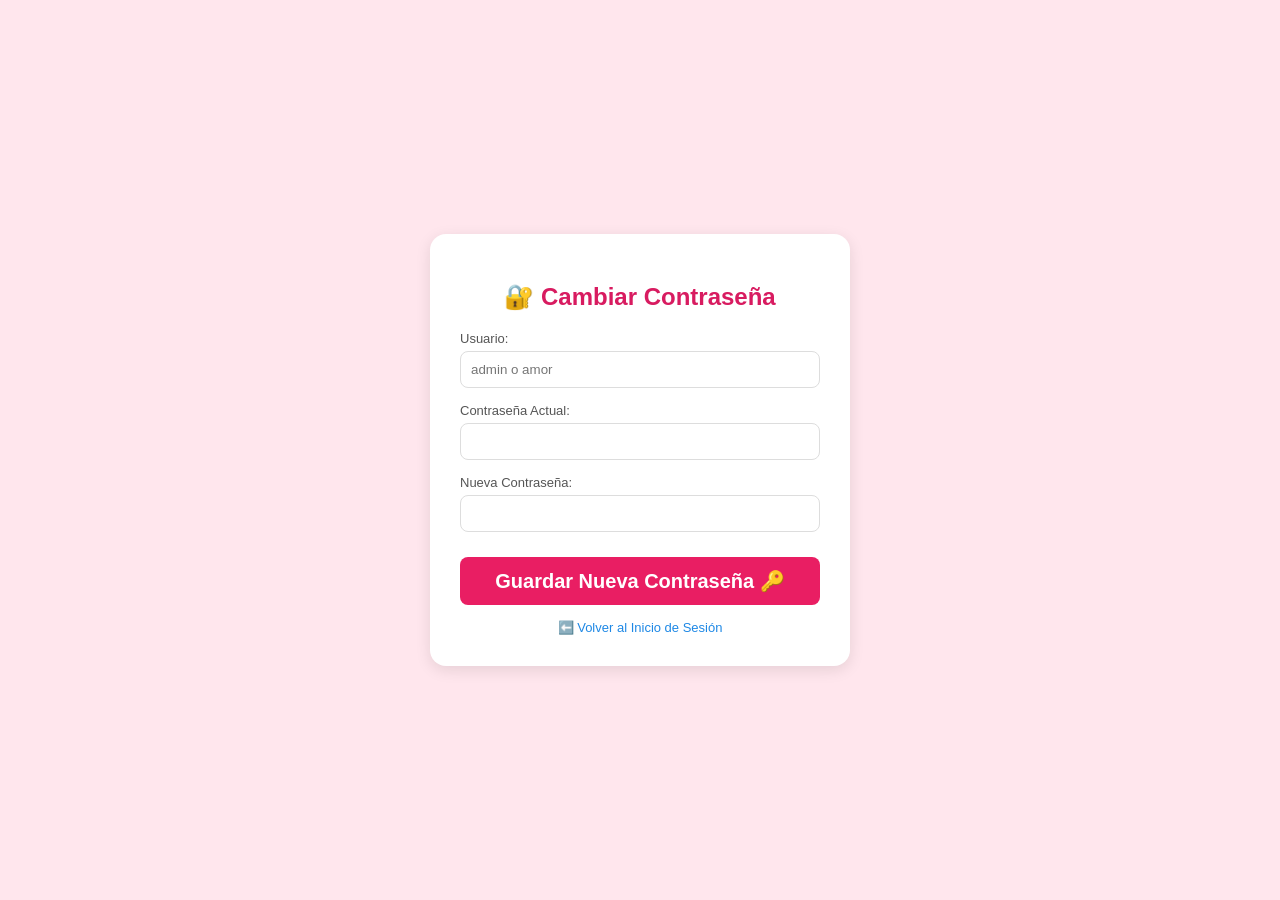
==== templates/cambiar_password.html @ 4f21d4ae "Primer subida de SamRO Recuerdos" ====
<!DOCTYPE html>
<html lang="es">
<head>
    <meta charset="UTF-8">
    <meta name="viewport" content="width=device-width, initial-scale=1.0">
    <title>Cambiar Contraseña - SamRO</title>
    <link rel="stylesheet" href="/static/styles.css">
    <style>
        body {
            background-color: #ffe6ed;
            font-family: Arial, sans-serif;
            display: flex;
            justify-content: center;
            align-items: center;
            height: 100vh;
            margin: 0;
        }

        .card-login {
            background: #ffffff;
            padding: 30px;
            border-radius: 16px;
            box-shadow: 0 4px 15px rgba(0, 0, 0, 0.1);
            width: 90%;
            max-width: 360px;
            text-align: center;
        }

        .card-login h2 {
            color: #d81b60;
            margin-bottom: 20px;
        }

        .form-group {
            margin-bottom: 15px;
            text-align: left;
        }

        .form-group label {
            display: block;
            font-size: 13px;
            color: #555;
            margin-bottom: 5px;
        }

        .form-group input {
            width: 100%;
            padding: 10px;
            border: 1px solid #ddd;
            border-radius: 8px;
            box-sizing: border-box;
        }

        .btn-enviar {
            width: 100%;
            background-color: #e91e63;
            color: white;
            border: none;
            padding: 12px;
            border-radius: 8px;
            font-weight: bold;
            cursor: pointer;
            margin-top: 10px;
        }

        .btn-enviar:hover {
            background-color: #c2185b;
        }

        .mensaje-error {
            color: #ef5350;
            font-size: 13px;
            margin-bottom: 15px;
        }

        .link-volver {
            display: inline-block;
            margin-top: 15px;
            color: #1e88e5;
            text-decoration: none;
            font-size: 13px;
        }
    </style>
</head>
<body>

    <div class="card-login">
        <h2>🔐 Cambiar Contraseña</h2>

        <script>
            const urlParams = new URLSearchParams(window.location.search);
            if (urlParams.has('error')) {
                document.write('<p class="mensaje-error">❌ Usuario o contraseña actual incorrectos.</p>');
            }
        </script>

        <form action="/cambiar-password" method="POST">
            <div class="form-group">
                <label>Usuario:</label>
                <input type="text" name="usuario" required placeholder="admin o amor">
            </div>

            <div class="form-group">
                <label>Contraseña Actual:</label>
                <input type="password" name="password_actual" required>
            </div>

            <div class="form-group">
                <label>Nueva Contraseña:</label>
                <input type="password" name="nueva_password" required>
            </div>

            <button type="submit" class="btn-enviar">Guardar Nueva Contraseña 🔑</button>
        </form>

        <a href="/login" class="link-volver">⬅️ Volver al Inicio de Sesión</a>
    </div>

</body>
</html>
---- static/styles.css ----
body {
    margin: 0;
    background: #ffe4ec;
    font-family: Arial, Helvetica, sans-serif;
}

.contenedor {
    text-align: center;
    margin-top: 120px;
}

h1 {
    color: #d81b60;
    font-size: 48px;
}

p {
    font-size: 22px;
    color: #444;
}

/* Estilos para el enlace con aspecto de botón */
.boton-inicio, button {
    display: inline-block;
    background: #d81b60;
    color: white;
    text-decoration: none;
    padding: 15px 35px;
    font-size: 20px;
    border-radius: 10px;
    cursor: pointer;
    border: none;
    transition: background 0.3s ease;
}

.boton-inicio:hover, button:hover {
    background: #ad1457;
}

/* Formulario Login */
.formulario-login {
    display: flex;
    flex-direction: column;
    align-items: center;
    gap: 15px;
    margin-top: 20px;
}

.formulario-login input {
    padding: 12px 20px;
    font-size: 16px;
    border: 2px solid #f48fb1;
    border-radius: 8px;
    outline: none;
    width: 250px;
}

.formulario-login input:focus {
    border-color: #d81b60;
}
/* Estilos del Muro de Recuerdos */
.encabezado-muro {
    display: flex;
    justify-content: space-between;
    align-items: center;
    padding: 20px 40px;
    background-color: #ffffff;
    box-shadow: 0 2px 8px rgba(0,0,0,0.1);
}

.encabezado-muro h1 {
    font-size: 28px;
    margin: 0;
}

.btn-salir {
    color: #d81b60;
    text-decoration: none;
    font-weight: bold;
}

.contenedor-muro {
    max-width: 700px;
    margin: 40px auto;
    padding: 0 20px;
}

.seccion-crear {
    background: white;
    padding: 25px;
    border-radius: 12px;
    box-shadow: 0 4px 12px rgba(0,0,0,0.05);
}

.form-recuerdo {
    display: flex;
    flex-direction: column;
    gap: 12px;
}

.form-recuerdo input, .form-recuerdo textarea {
    padding: 12px;
    border: 1.5px solid #f48fb1;
    border-radius: 8px;
    font-family: inherit;
    font-size: 15px;
    outline: none;
}

.form-recuerdo input:focus, .form-recuerdo textarea:focus {
    border-color: #d81b60;
}

.divisor {
    margin: 40px 0;
    border: 0;
    height: 1px;
    background: #f48fb1;
}

/* Tarjetas de Recuerdos */
.tarjeta-recuerdo {
    background: white;
    padding: 20px;
    border-radius: 12px;
    margin-bottom: 20px;
    box-shadow: 0 4px 10px rgba(0,0,0,0.05);
}

.header-tarjeta {
    display: flex;
    justify-content: space-between;
    align-items: center;
}

.header-tarjeta h3 {
    margin: 0;
    color: #d81b60;
}

.fecha-badge {
    font-size: 13px;
    color: #777;
}

.lugar-badge {
    font-size: 14px;
    color: #888;
    margin: 5px 0 15px 0;
}

.nota-texto {
    color: #333;
    line-height: 1.5;
}
/* Estilos para las fotos subidas */
.contenedor-foto {
    margin-top: 15px;
    border-radius: 8px;
    overflow: hidden;
    max-height: 400px;
}

.contenedor-foto img {
    width: 100%;
    height: 100%;
    object-fit: cover;
    display: block;
}
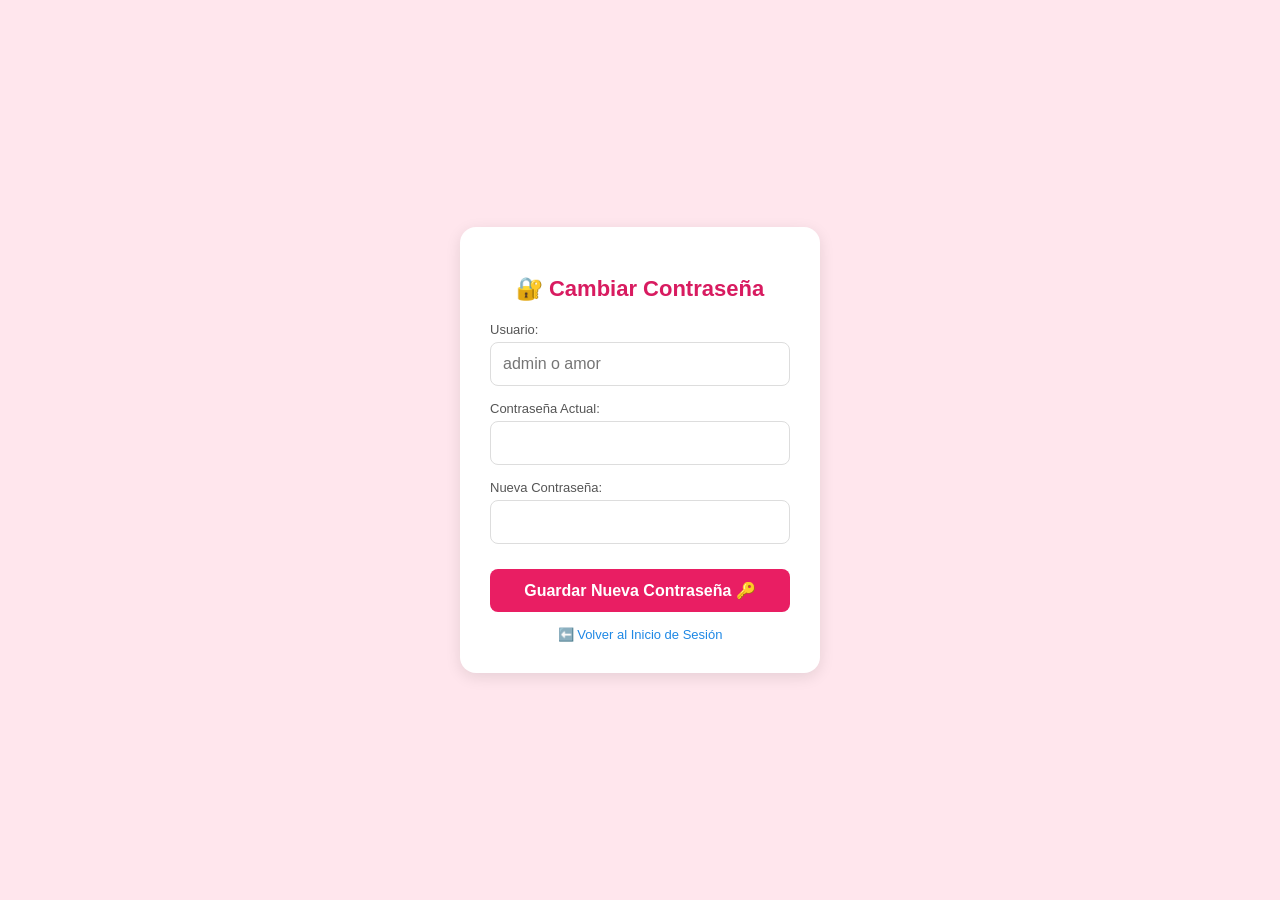
==== commit bd53c095: "Actualizar diseño para S24 FE y agregar manifest y logo" ====
--- a/templates/cambiar_password.html
+++ b/templates/cambiar_password.html
@@ -2,9 +2,11 @@
 <html lang="es">
 <head>
     <meta charset="UTF-8">
-    <meta name="viewport" content="width=device-width, initial-scale=1.0">
+    <meta name="viewport" content="width=device-width, initial-scale=1.0, maximum-scale=1.0, user-scalable=no">
     <title>Cambiar Contraseña - SamRO</title>
     <link rel="stylesheet" href="/static/styles.css">
+    <link rel="manifest" href="/manifest.json">
+    <meta name="theme-color" content="#d81b60">
     <style>
         body {
             background-color: #ffe6ed;
@@ -12,8 +14,14 @@
             display: flex;
             justify-content: center;
             align-items: center;
-            height: 100vh;
+            min-height: 100vh;
             margin: 0;
+            overflow-x: hidden;
+            box-sizing: border-box;
+        }
+
+        *, *:before, *:after {
+            box-sizing: inherit;
         }
 
         .card-login {
@@ -29,6 +37,7 @@
         .card-login h2 {
             color: #d81b60;
             margin-bottom: 20px;
+            font-size: 22px;
         }
 
         .form-group {
@@ -45,10 +54,16 @@
 
         .form-group input {
             width: 100%;
-            padding: 10px;
+            padding: 12px;
             border: 1px solid #ddd;
             border-radius: 8px;
+            font-size: 16px; /* Evita zoom automático en iPhone/Android */
             box-sizing: border-box;
+            outline: none;
+        }
+
+        .form-group input:focus {
+            border-color: #d81b60;
         }
 
         .btn-enviar {
@@ -61,6 +76,7 @@
             font-weight: bold;
             cursor: pointer;
             margin-top: 10px;
+            font-size: 16px;
         }
 
         .btn-enviar:hover {
--- a/static/styles.css
+++ b/static/styles.css
@@ -1,12 +1,26 @@
+/* Bloquear desplazamiento lateral y asegurar formato móvil */
+html, body {
+    max-width: 100vw;
+    overflow-x: hidden;
+    margin: 0;
+    padding: 0;
+}
+
 body {
     margin: 0;
     background: #ffe4ec;
     font-family: Arial, Helvetica, sans-serif;
+    box-sizing: border-box;
+}
+
+*, *:before, *:after {
+    box-sizing: inherit;
 }
 
 .contenedor {
     text-align: center;
     margin-top: 120px;
+    padding: 0 15px;
 }
 
 h1 {
@@ -44,6 +58,7 @@
     align-items: center;
     gap: 15px;
     margin-top: 20px;
+    width: 100%;
 }
 
 .formulario-login input {
@@ -52,12 +67,14 @@
     border: 2px solid #f48fb1;
     border-radius: 8px;
     outline: none;
-    width: 250px;
+    width: 100%;
+    max-width: 250px;
 }
 
 .formulario-login input:focus {
     border-color: #d81b60;
 }
+
 /* Estilos del Muro de Recuerdos */
 .encabezado-muro {
     display: flex;
@@ -66,6 +83,7 @@
     padding: 20px 40px;
     background-color: #ffffff;
     box-shadow: 0 2px 8px rgba(0,0,0,0.1);
+    width: 100%;
 }
 
 .encabezado-muro h1 {
@@ -83,6 +101,7 @@
     max-width: 700px;
     margin: 40px auto;
     padding: 0 20px;
+    width: 100%;
 }
 
 .seccion-crear {
@@ -105,6 +124,7 @@
     font-family: inherit;
     font-size: 15px;
     outline: none;
+    width: 100%;
 }
 
 .form-recuerdo input:focus, .form-recuerdo textarea:focus {
@@ -125,12 +145,16 @@
     border-radius: 12px;
     margin-bottom: 20px;
     box-shadow: 0 4px 10px rgba(0,0,0,0.05);
+    width: 100%;
+    overflow: hidden;
 }
 
 .header-tarjeta {
     display: flex;
     justify-content: space-between;
     align-items: center;
+    flex-wrap: wrap;
+    gap: 5px;
 }
 
 .header-tarjeta h3 {
@@ -152,18 +176,22 @@
 .nota-texto {
     color: #333;
     line-height: 1.5;
+    word-break: break-word;
 }
-/* Estilos para las fotos subidas */
+
+/* Estilos para las fotos subidas y contenido multimedia */
 .contenedor-foto {
     margin-top: 15px;
     border-radius: 8px;
     overflow: hidden;
     max-height: 400px;
+    width: 100%;
 }
 
-.contenedor-foto img {
+.contenedor-foto img, img, video {
     width: 100%;
-    height: 100%;
+    height: auto;
+    max-width: 100%;
     object-fit: cover;
     display: block;
 }
